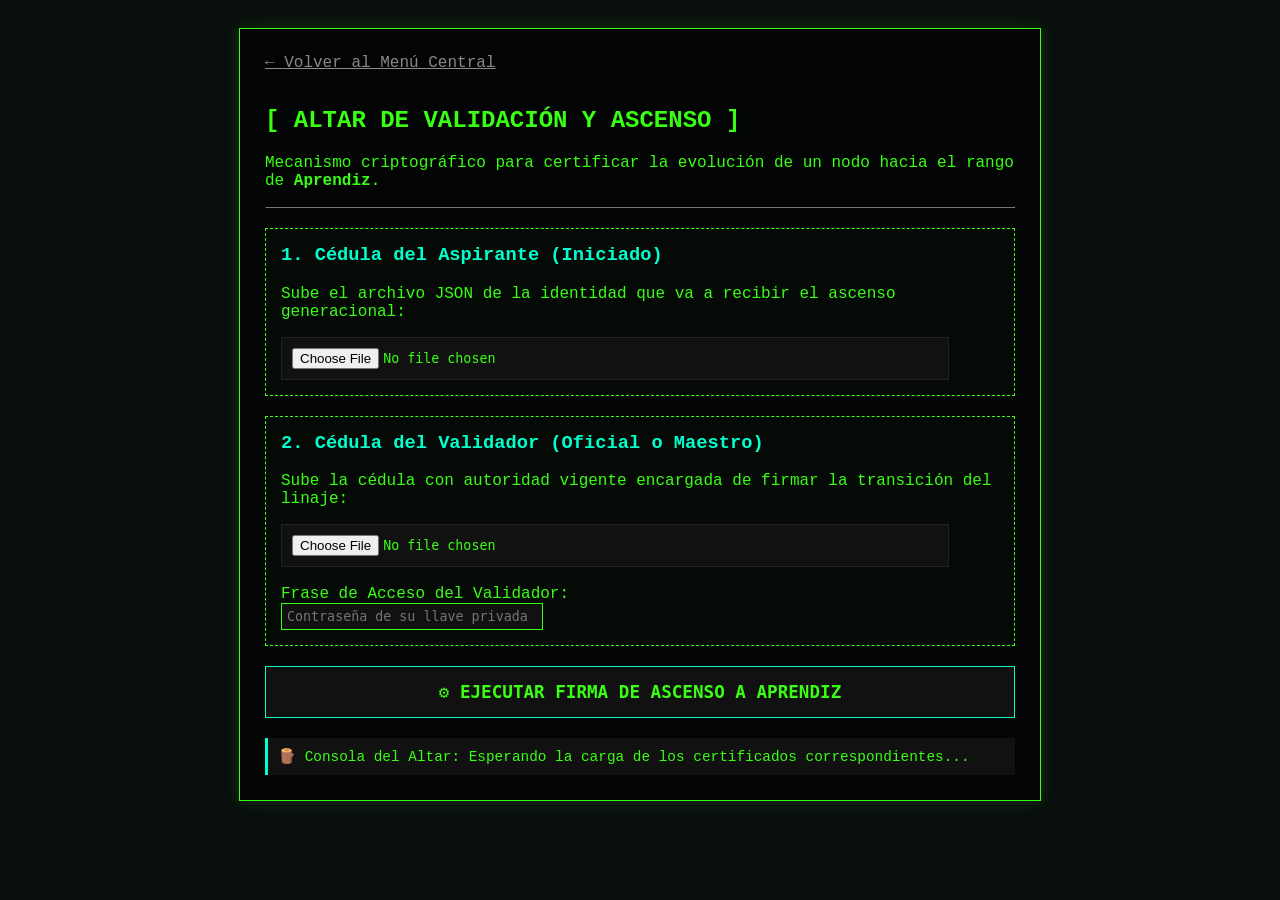
==== test/ascender-cedula.html @ 8b1ed076 "mecanismo de forja y ascenso" ====
<!DOCTYPE html>
<html lang="es">
<head>
    <meta charset="UTF-8">
    <title>Macondo Core - Altar de Ascenso</title>
    <style>
        body { background: #0a0f0d; color: #39ff14; font-family: 'Courier New', monospace; padding: 20px; }
        .terminal { border: 1px solid #39ff14; padding: 25px; background: #020504; box-shadow: 0 0 15px rgba(57,255,20,0.15); max-width: 750px; margin: 0 auto; }
        .panel-carga { border: 1px dashed #39ff14; padding: 15px; background: #050a07; margin-bottom: 20px; }
        .panel-carga h3 { margin-top: 0; color: #00ffcc; }
        input[type="file"] { background: #111; color: #39ff14; padding: 10px; width: 90%; border: 1px solid #222; font-family: monospace; }
        input[type="password"] { background: #111; color: #39ff14; border: 1px solid #39ff14; padding: 5px; font-family: monospace; width: 250px; }
        button { background: #111; color: #39ff14; border: 1px solid #00ffcc; padding: 15px; cursor: pointer; font-family: monospace; width: 100%; font-size: 1.1rem; font-weight: bold; }
        button:hover { background: #00ffcc; color: #000; box-shadow: 0 0 15px rgba(0,255,204,0.4); }
        .btn-back { background: transparent; color: #888; border: none; text-decoration: underline; cursor: pointer; display: inline-block; margin-bottom: 15px; }
        .btn-back:hover { color: #39ff14; }
        .status-box { background: #111; padding: 10px; border-left: 3px solid #39ff14; font-size: 0.9rem; margin-top: 15px; }
    </style>
</head>
<body>

    <div class="terminal">
        <a href="index.html" class="btn-back">← Volver al Menú Central</a>
        <h2>[ ALTAR DE VALIDACIÓN Y ASCENSO ]</h2>
        <p>Mecanismo criptográfico para certificar la evolución de un nodo hacia el rango de <strong>Aprendiz</strong>.</p>
        <hr style="border-color: #222; margin-bottom: 20px;">

        <!-- SECCIÓN 1: CÉDULA DEL INICIADO -->
        <div class="panel-carga">
            <h3>1. Cédula del Aspirante (Iniciado)</h3>
            <p>Sube el archivo JSON de la identidad que va a recibir el ascenso generacional:</p>
            <input type="file" id="fileIniciado" accept=".json">
            <div id="infoIniciado" class="status-box" style="display:none;"></div>
        </div>

        <!-- SECCIÓN 2: CÉDULA DEL AUTORIZADOR -->
        <div class="panel-carga">
            <h3>2. Cédula del Validador (Oficial o Maestro)</h3>
            <p>Sube la cédula con autoridad vigente encargada de firmar la transición del linaje:</p>
            <input type="file" id="fileValidador" accept=".json"><br><br>
            <label>Frase de Acceso del Validador:</label><br>
            <input type="password" id="passValidador" placeholder="Contraseña de su llave privada">
            <div id="infoValidador" class="status-box" style="display:none;"></div>
        </div>

        <!-- ACCIÓN DE FIRMA CRIPTOGRÁFICA -->
        <button id="btnFirmarAscenso">⚙️ EJECUTAR FIRMA DE ASCENSO A APRENDIZ</button>

        <div id="logConsola" class="status-box" style="margin-top:20px; border-color: #00ffcc;">
            🪵 Consola del Altar: Esperando la carga de los certificados correspondientes...
        </div>
    </div>

    <!-- Carga de librerías locales -->
    <script src="../src/openpgp.min.js"></script>
   <script type="module">
        import { MacondoCrypto } from '../src/macondo-crypto.js';

        // Variables globales en RAM para retener los objetos cargados
        let datosIniciado = null;
        let datosValidador = null;

        const log = (texto, esError = false) => {
            const consola = document.getElementById('logConsola');
            consola.style.borderColor = esError ? "#ff3333" : "#00ffcc";
            consola.innerHTML = esError ? `❌ ${texto}` : `🪵 ${texto}`;
        };

        // Función auxiliar para leer archivos locales .json de forma asíncrona
        const procesarArchivo = (elementoInput, elementoInfo, callbackAsignacion) => {
            elementoInput.addEventListener('change', (e) => {
                const archivo = e.target.files[0];
                if (!archivo) return;

                const lector = new FileReader();
                lector.onload = (evento) => {
                    try {
                        const jsonParsed = JSON.parse(evento.target.result);
                        callbackAsignacion(jsonParsed);
                        
                        elementoInfo.style.display = "block";
                        elementoInfo.innerHTML = `<strong>Nodo:</strong> ${jsonParsed.metadata.alias_custodio}<br>
                                                  <strong>Rango Actual:</strong> ${jsonParsed.metadata.rango_actual}<br>
                                                  <strong>Generación:</strong> ${jsonParsed.metadata.generacion_actual}`;
                        log(`Archivo de ${jsonParsed.metadata.alias_custodio} cargado en memoria RAM.`);
                    } catch (err) {
                        log("El archivo seleccionado no es un JSON válido de Macondo.", true);
                    }
                };
                lector.readAsText(archivo);
            });
        };

        // Vincular los lectores a las zonas de carga del Altar
        procesarArchivo(document.getElementById('fileIniciado'), document.getElementById('infoIniciado'), (json) => { datosIniciado = json; });
        procesarArchivo(document.getElementById('fileValidador'), document.getElementById('infoValidador'), (json) => { datosValidador = json; });

        // Ejecución Criptográfica del Rito de Ascenso
        document.getElementById('btnFirmarAscenso').addEventListener('click', async () => {
            const claveValidador = document.getElementById('passValidador').value;

            if (!datosIniciado || !datosValidador) {
                log("Faltan certificados. Se requieren ambas cédulas para consumar el rito.", true);
                return;
            }
            if (!claveValidador) {
                log("Se requiere la frase de acceso del Validador para desbloquear su firma privada.", true);
                return;
            }

            log("⛓️ Iniciando transición de linaje criptográfico... Procesando en RAM.");

            try {
                // 1. Preparar los datos que la autoridad va a certificar
                const manifiestoAscenso = {
                    aspirante: datosIniciado.metadata.alias_custodio,
                    nuevo_rango: "Aprendiz",
                    generacion_origen: datosIniciado.metadata.generacion_actual,
                    llave_publica_aspirante: datosIniciado.certificado_actual.pgp_public_key,
                    autorizador: datosValidador.metadata.alias_custodio,
                    rango_autorizador: datosValidador.metadata.rango_actual,
                    fecha_firmado: new Date().toISOString()
                };

                const textoA_Firmar = JSON.stringify(manifiestoAscenso);

                // 2. Ejecutar la firma digital con la llave privada encriptada del Oficial/Maestro
                log("🔒 Desencriptando llave del validador y aplicando firma PGP desprendida...");
                const firmaGeneracional = await MacondoCrypto.firmarAccion(
                    textoA_Firmar,
                    datosValidador.certificado_actual.pgp_encrypted_private_key,
                    claveValidador
                );

                // 3. Mutar la estructura de la Cédula del Iniciado al rango de Aprendiz (Generación 2)
                const nuevaCedulaAprendiz = JSON.parse(JSON.stringify(datosIniciado)); // Clonación limpia
                
                // Archivar la identidad de Iniciado en el historial de linaje pasado
                const eslabonHistorico = {
                    generacion: datosIniciado.metadata.generacion_actual,
                    rango: datosIniciado.metadata.rango_actual,
                    fecha_forja: datosIniciado.certificado_actual.fecha_forja,
                    pgp_public_key: datosIniciado.certificado_actual.pgp_public_key,
                    firma_de_ascenso: "Auto-forjada al inicio"
                };

                nuevaCedulaAprendiz.metadata.rango_actual = "Aprendiz";
                nuevaCedulaAprendiz.metadata.generacion_actual = 2;
                nuevaCedulaAprendiz.certificado_actual.fecha_forja = manifiestoAscenso.fecha_firmado;
                
                // Guardamos el registro del validador y su estampa matemática en la red de confianza
                nuevaCedulaAprendiz.autorizaciones.firma_oficial_validador = firmaGeneracional;
                nuevaCedulaAprendiz.linaje_generacional.push(eslabonHistorico);

                log("🟢 [ÉXITO CRIPTOGRÁFICO] Ascenso firmado. Preparando descarga del nuevo archivo...");

                // 4. Descargar la Cédula de Aprendiz actualizada
                const jsonString = JSON.stringify(nuevaCedulaAprendiz, null, 2);
                const blob = new Blob([jsonString], { type: "application/json" });
                const url = URL.createObjectURL(blob);
                const a = document.createElement('a');
                a.href = url;
                a.download = `cedula_${nuevaCedulaAprendiz.metadata.alias_custodio}_aprendiz.json`;
                document.body.appendChild(a);
                a.click();
                document.body.removeChild(a);
                URL.revokeObjectURL(url);

                log("🟢 Proceso culminado. Cédula evolutiva de Rango Aprendiz descargada de forma segura.");

            } catch (error) {
                log(`Fallo en el rito de firma: ${error.message}`, true);
            }
        });
    </script>
</body>
</html>
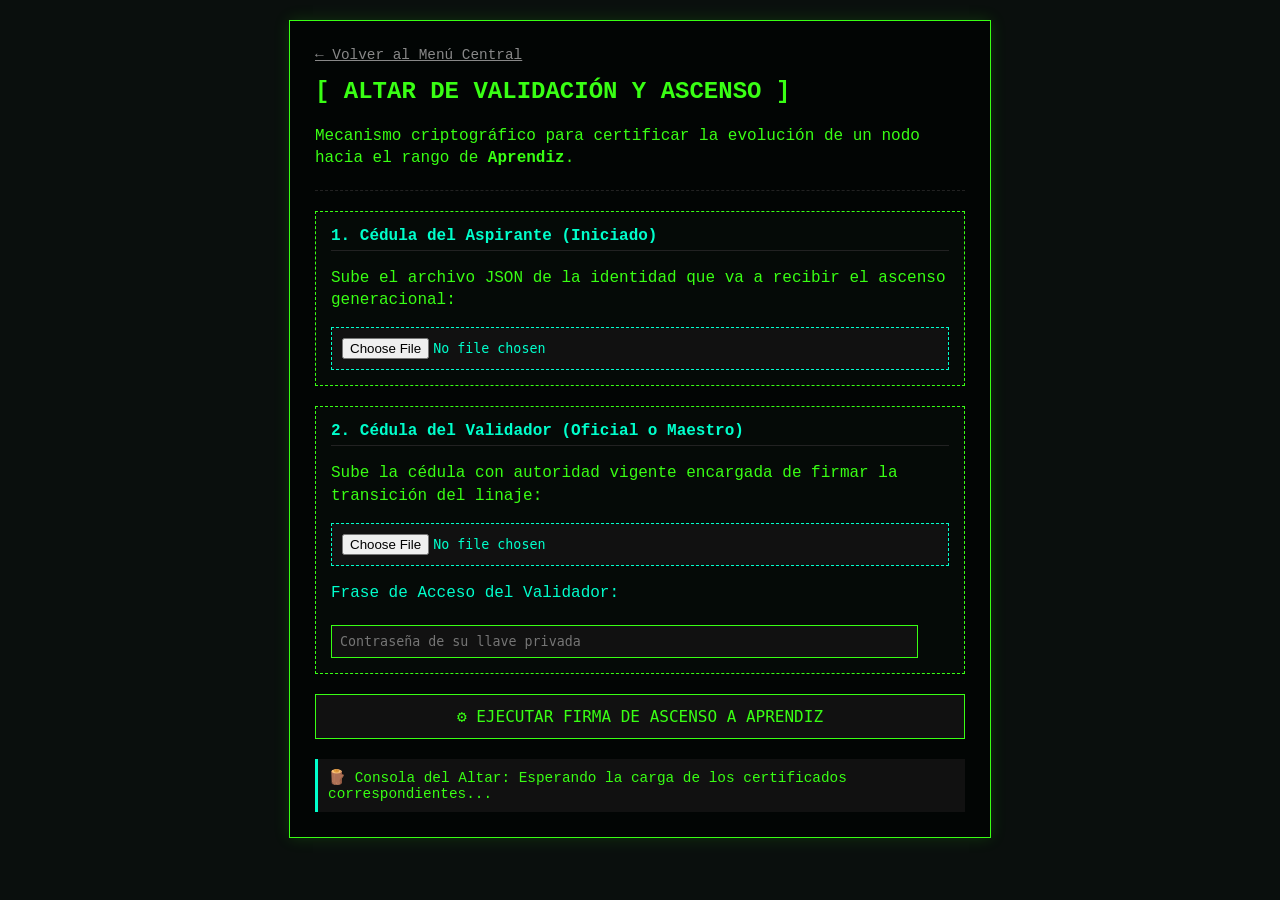
==== commit e0a575d0: "css y perfil creamos una carpeta de css y hemos mejorado el pefil del custodio y del iniciado" ====
--- a/test/ascender-cedula.html
+++ b/test/ascender-cedula.html
@@ -1,177 +1,98 @@
 <!DOCTYPE html>
 <html lang="es">
-<head>
-    <meta charset="UTF-8">
-    <title>Macondo Core - Altar de Ascenso</title>
-    <style>
-        body { background: #0a0f0d; color: #39ff14; font-family: 'Courier New', monospace; padding: 20px; }
-        .terminal { border: 1px solid #39ff14; padding: 25px; background: #020504; box-shadow: 0 0 15px rgba(57,255,20,0.15); max-width: 750px; margin: 0 auto; }
-        .panel-carga { border: 1px dashed #39ff14; padding: 15px; background: #050a07; margin-bottom: 20px; }
-        .panel-carga h3 { margin-top: 0; color: #00ffcc; }
-        input[type="file"] { background: #111; color: #39ff14; padding: 10px; width: 90%; border: 1px solid #222; font-family: monospace; }
-        input[type="password"] { background: #111; color: #39ff14; border: 1px solid #39ff14; padding: 5px; font-family: monospace; width: 250px; }
-        button { background: #111; color: #39ff14; border: 1px solid #00ffcc; padding: 15px; cursor: pointer; font-family: monospace; width: 100%; font-size: 1.1rem; font-weight: bold; }
-        button:hover { background: #00ffcc; color: #000; box-shadow: 0 0 15px rgba(0,255,204,0.4); }
-        .btn-back { background: transparent; color: #888; border: none; text-decoration: underline; cursor: pointer; display: inline-block; margin-bottom: 15px; }
-        .btn-back:hover { color: #39ff14; }
-        .status-box { background: #111; padding: 10px; border-left: 3px solid #39ff14; font-size: 0.9rem; margin-top: 15px; }
-    </style>
-</head>
-<body>
+    <head>
+        <meta charset="UTF-8" />
+        <title>Macondo Core - Altar de Ascenso</title>
+        <link rel="stylesheet" href="../css/terminal.css">
+    </head>
+    <body>
+        <div class="terminal">
+            <a href="index.html" class="btn-back">← Volver al Menú Central</a>
+            <h2>[ ALTAR DE VALIDACIÓN Y ASCENSO ]</h2>
+            <p>Mecanismo criptográfico para certificar la evolución de un nodo hacia el rango de <strong>Aprendiz</strong>.</p>
+            <hr style="border-color: #222; margin-bottom: 20px" />
 
-    <div class="terminal">
-        <a href="index.html" class="btn-back">← Volver al Menú Central</a>
-        <h2>[ ALTAR DE VALIDACIÓN Y ASCENSO ]</h2>
-        <p>Mecanismo criptográfico para certificar la evolución de un nodo hacia el rango de <strong>Aprendiz</strong>.</p>
-        <hr style="border-color: #222; margin-bottom: 20px;">
+            <!-- SECCIÓN 1: CÉDULA DEL INICIADO -->
+            <div class="panel-carga">
+                <h3>1. Cédula del Aspirante (Iniciado)</h3>
+                <p>Sube el archivo JSON de la identidad que va a recibir el ascenso generacional:</p>
+                <input type="file" id="fileIniciado" accept=".json" />
+                <div id="infoIniciado" class="status-box" style="display: none"></div>
+            </div>
 
-        <!-- SECCIÓN 1: CÉDULA DEL INICIADO -->
-        <div class="panel-carga">
-            <h3>1. Cédula del Aspirante (Iniciado)</h3>
-            <p>Sube el archivo JSON de la identidad que va a recibir el ascenso generacional:</p>
-            <input type="file" id="fileIniciado" accept=".json">
-            <div id="infoIniciado" class="status-box" style="display:none;"></div>
+            <!-- SECCIÓN 2: CÉDULA DEL AUTORIZADOR -->
+            <div class="panel-carga">
+                <h3>2. Cédula del Validador (Oficial o Maestro)</h3>
+                <p>Sube la cédula con autoridad vigente encargada de firmar la transición del linaje:</p>
+                <input type="file" id="fileValidador" accept=".json" /><br /><br />
+                <label>Frase de Acceso del Validador:</label><br />
+                <input type="password" id="passValidador" placeholder="Contraseña de su llave privada" />
+                <div id="infoValidador" class="status-box" style="display: none"></div>
+            </div>
+
+            <!-- ACCIÓN DE FIRMA CRIPTOGRÁFICA -->
+            <button id="btnFirmarAscenso">⚙️ EJECUTAR FIRMA DE ASCENSO A APRENDIZ</button>
+
+            <div id="logConsola" class="status-box" style="margin-top: 20px; border-color: #00ffcc">
+                🪵 Consola del Altar: Esperando la carga de los certificados correspondientes...
+            </div>
         </div>
 
-        <!-- SECCIÓN 2: CÉDULA DEL AUTORIZADOR -->
-        <div class="panel-carga">
-            <h3>2. Cédula del Validador (Oficial o Maestro)</h3>
-            <p>Sube la cédula con autoridad vigente encargada de firmar la transición del linaje:</p>
-            <input type="file" id="fileValidador" accept=".json"><br><br>
-            <label>Frase de Acceso del Validador:</label><br>
-            <input type="password" id="passValidador" placeholder="Contraseña de su llave privada">
-            <div id="infoValidador" class="status-box" style="display:none;"></div>
-        </div>
+        <!-- Carga de librerías locales -->
+        <script src="../src/openpgp.min.js"></script>
+        <script type="module">
+            import { AscenderLogica } from "../src/ascender-logica.js?v=999";
 
-        <!-- ACCIÓN DE FIRMA CRIPTOGRÁFICA -->
-        <button id="btnFirmarAscenso">⚙️ EJECUTAR FIRMA DE ASCENSO A APRENDIZ</button>
+            let datosIniciado = null;
+            let datosValidador = null;
 
-        <div id="logConsola" class="status-box" style="margin-top:20px; border-color: #00ffcc;">
-            🪵 Consola del Altar: Esperando la carga de los certificados correspondientes...
-        </div>
-    </div>
+            const log = (texto, esError = false) => {
+                const consola = document.getElementById("logConsola");
+                consola.style.borderColor = esError ? "#ff3333" : "#00ffcc";
+                consola.innerHTML = esError ? `❌ ${texto}` : `🪵 ${texto}`;
+            };
 
-    <!-- Carga de librerías locales -->
-    <script src="../src/openpgp.min.js"></script>
-   <script type="module">
-        import { MacondoCrypto } from '../src/macondo-crypto.js';
+            const mostrarInformacion = (json, elementoInfo) => {
+                elementoInfo.style.display = "block";
+                elementoInfo.innerHTML = `<strong>Nodo:</strong> ${json.metadata.alias_custodio}<br>
+                                          <strong>Rango Actual:</strong> ${json.metadata.rango_actual}<br>
+                                          <strong>Generación:</strong> ${json.metadata.generacion_actual}`;
+                log(`Archivo de ${json.metadata.alias_custodio} cargado en memoria RAM.`);
+            };
 
-        // Variables globales en RAM para retener los objetos cargados
-        let datosIniciado = null;
-        let datosValidador = null;
+            // Escuchadores de carga usando el módulo desacoplado
+            document.getElementById("fileIniciado").addEventListener("change", (e) => {
+                if (!e.target.files[0]) return;
+                AscenderLogica.leerArchivoJson(e.target.files[0], 
+                    (json) => { datosIniciado = json; mostrarInformacion(json, document.getElementById("infoIniciado")); },
+                    (errTexto) => log(errTexto, true)
+                );
+            });
 
-        const log = (texto, esError = false) => {
-            const consola = document.getElementById('logConsola');
-            consola.style.borderColor = esError ? "#ff3333" : "#00ffcc";
-            consola.innerHTML = esError ? `❌ ${texto}` : `🪵 ${texto}`;
-        };
+            document.getElementById("fileValidador").addEventListener("change", (e) => {
+                if (!e.target.files[0]) return;
+                AscenderLogica.leerArchivoJson(e.target.files[0], 
+                    (json) => { datosValidador = json; mostrarInformacion(json, document.getElementById("infoValidador")); },
+                    (errTexto) => log(errTexto, true)
+                );
+            });
 
-        // Función auxiliar para leer archivos locales .json de forma asíncrona
-        const procesarArchivo = (elementoInput, elementoInfo, callbackAsignacion) => {
-            elementoInput.addEventListener('change', (e) => {
-                const archivo = e.target.files[0];
-                if (!archivo) return;
+            // Disparador del Rito Criptográfico
+            document.getElementById("btnFirmarAscenso").addEventListener("click", async () => {
+                const claveValidador = document.getElementById("passValidador").value;
 
-                const lector = new FileReader();
-                lector.onload = (evento) => {
-                    try {
-                        const jsonParsed = JSON.parse(evento.target.result);
-                        callbackAsignacion(jsonParsed);
-                        
-                        elementoInfo.style.display = "block";
-                        elementoInfo.innerHTML = `<strong>Nodo:</strong> ${jsonParsed.metadata.alias_custodio}<br>
-                                                  <strong>Rango Actual:</strong> ${jsonParsed.metadata.rango_actual}<br>
-                                                  <strong>Generación:</strong> ${jsonParsed.metadata.generacion_actual}`;
-                        log(`Archivo de ${jsonParsed.metadata.alias_custodio} cargado en memoria RAM.`);
-                    } catch (err) {
-                        log("El archivo seleccionado no es un JSON válido de Macondo.", true);
-                    }
-                };
-                lector.readAsText(archivo);
+                if (!datosIniciado || !datosValidador) {
+                    log("Faltan certificados. Se requieren ambas cédulas para consumar el rito.", true);
+                    return;
+                }
+                if (!claveValidador) {
+                    log("Se requiere la frase de acceso del Validador para desbloquear su firma privada.", true);
+                    return;
+                }
+
+                // Delegamos todo el rito matemático a la lógica desacoplada
+                await AscenderLogica.ejecutarAscenso(datosIniciado, datosValidador, claveValidador, log);
             });
-        };
-
-        // Vincular los lectores a las zonas de carga del Altar
-        procesarArchivo(document.getElementById('fileIniciado'), document.getElementById('infoIniciado'), (json) => { datosIniciado = json; });
-        procesarArchivo(document.getElementById('fileValidador'), document.getElementById('infoValidador'), (json) => { datosValidador = json; });
-
-        // Ejecución Criptográfica del Rito de Ascenso
-        document.getElementById('btnFirmarAscenso').addEventListener('click', async () => {
-            const claveValidador = document.getElementById('passValidador').value;
-
-            if (!datosIniciado || !datosValidador) {
-                log("Faltan certificados. Se requieren ambas cédulas para consumar el rito.", true);
-                return;
-            }
-            if (!claveValidador) {
-                log("Se requiere la frase de acceso del Validador para desbloquear su firma privada.", true);
-                return;
-            }
-
-            log("⛓️ Iniciando transición de linaje criptográfico... Procesando en RAM.");
-
-            try {
-                // 1. Preparar los datos que la autoridad va a certificar
-                const manifiestoAscenso = {
-                    aspirante: datosIniciado.metadata.alias_custodio,
-                    nuevo_rango: "Aprendiz",
-                    generacion_origen: datosIniciado.metadata.generacion_actual,
-                    llave_publica_aspirante: datosIniciado.certificado_actual.pgp_public_key,
-                    autorizador: datosValidador.metadata.alias_custodio,
-                    rango_autorizador: datosValidador.metadata.rango_actual,
-                    fecha_firmado: new Date().toISOString()
-                };
-
-                const textoA_Firmar = JSON.stringify(manifiestoAscenso);
-
-                // 2. Ejecutar la firma digital con la llave privada encriptada del Oficial/Maestro
-                log("🔒 Desencriptando llave del validador y aplicando firma PGP desprendida...");
-                const firmaGeneracional = await MacondoCrypto.firmarAccion(
-                    textoA_Firmar,
-                    datosValidador.certificado_actual.pgp_encrypted_private_key,
-                    claveValidador
-                );
-
-                // 3. Mutar la estructura de la Cédula del Iniciado al rango de Aprendiz (Generación 2)
-                const nuevaCedulaAprendiz = JSON.parse(JSON.stringify(datosIniciado)); // Clonación limpia
-                
-                // Archivar la identidad de Iniciado en el historial de linaje pasado
-                const eslabonHistorico = {
-                    generacion: datosIniciado.metadata.generacion_actual,
-                    rango: datosIniciado.metadata.rango_actual,
-                    fecha_forja: datosIniciado.certificado_actual.fecha_forja,
-                    pgp_public_key: datosIniciado.certificado_actual.pgp_public_key,
-                    firma_de_ascenso: "Auto-forjada al inicio"
-                };
-
-                nuevaCedulaAprendiz.metadata.rango_actual = "Aprendiz";
-                nuevaCedulaAprendiz.metadata.generacion_actual = 2;
-                nuevaCedulaAprendiz.certificado_actual.fecha_forja = manifiestoAscenso.fecha_firmado;
-                
-                // Guardamos el registro del validador y su estampa matemática en la red de confianza
-                nuevaCedulaAprendiz.autorizaciones.firma_oficial_validador = firmaGeneracional;
-                nuevaCedulaAprendiz.linaje_generacional.push(eslabonHistorico);
-
-                log("🟢 [ÉXITO CRIPTOGRÁFICO] Ascenso firmado. Preparando descarga del nuevo archivo...");
-
-                // 4. Descargar la Cédula de Aprendiz actualizada
-                const jsonString = JSON.stringify(nuevaCedulaAprendiz, null, 2);
-                const blob = new Blob([jsonString], { type: "application/json" });
-                const url = URL.createObjectURL(blob);
-                const a = document.createElement('a');
-                a.href = url;
-                a.download = `cedula_${nuevaCedulaAprendiz.metadata.alias_custodio}_aprendiz.json`;
-                document.body.appendChild(a);
-                a.click();
-                document.body.removeChild(a);
-                URL.revokeObjectURL(url);
-
-                log("🟢 Proceso culminado. Cédula evolutiva de Rango Aprendiz descargada de forma segura.");
-
-            } catch (error) {
-                log(`Fallo en el rito de firma: ${error.message}`, true);
-            }
-        });
-    </script>
-</body>
+        </script>
+    </body>
 </html>
--- a/css/terminal.css
+++ b/css/terminal.css
@@ -0,0 +1,216 @@
+/**
+ * PROYECTO MACONDO - ESTILO UNIVERSAL DE TERMINAL SOBERANA
+ * Diseño de alto contraste adaptado para pantallas e interfaces comunitarias.
+ */
+
+/* Variables de Color Termodinámicas */
+:root {
+    --bg-principal: #0a0f0d;
+    --bg-caja: #020504;
+    --verde-terminal: #39ff14;
+    --cian-validador: #00ffcc;
+    --rojo-alerta: #ff3333;
+    --gris-borde: #222;
+    --gris-texto: #888;
+}
+
+body {
+    background: var(--bg-principal);
+    color: var(--verde-terminal);
+    font-family: "Courier New", monospace;
+    padding: 20px;
+    margin: 0;
+}
+
+.terminal {
+    border: 1px solid var(--verde-terminal);
+    padding: 25px;
+    background: var(--bg-caja);
+    box-shadow: 0 0 15px rgba(57, 255, 20, 0.15);
+    max-width: 650px;
+    margin: 0 auto;
+}
+
+/* Ampliación para el Altar de Ascenso */
+.terminal.ancho-extendido {
+    max-width: 750px;
+}
+
+h1 {
+    color: var(--cian-validador);
+    text-shadow: 0 0 5px rgba(0, 255, 204, 0.3);
+    text-align: center;
+}
+
+h2 {
+    margin-top: 0;
+}
+
+h3 {
+    color: var(--verde-terminal);
+    margin-top: 0;
+    font-size: 1rem;
+    border-bottom: 1px solid var(--gris-borde);
+    padding-bottom: 5px;
+}
+
+p {
+    line-height: 1.4;
+}
+
+hr {
+    border: 0;
+    border-top: 1px dashed var(--verde-terminal);
+    margin: 20px 0;
+}
+
+.form-group {
+    margin-bottom: 15px;
+}
+
+label {
+    color: var(--cian-validador);
+    display: block;
+    margin-bottom: 5px;
+}
+
+input[type="text"], 
+input[type="password"], 
+select {
+    background: #111;
+    color: var(--verde-terminal);
+    border: 1px solid var(--verde-terminal);
+    padding: 8px;
+    font-family: monospace;
+    width: 95%;
+    box-sizing: border-box;
+}
+
+input[type="file"] {
+    background: #111;
+    color: var(--cian-validador);
+    border: 1px dashed var(--cian-validador);
+    padding: 10px;
+    width: 100%;
+    font-family: monospace;
+    box-sizing: border-box;
+}
+
+button {
+    background: #111;
+    color: var(--verde-terminal);
+    border: 1px solid var(--verde-terminal);
+    padding: 12px 24px;
+    cursor: pointer;
+    font-family: monospace;
+    width: 100%;
+    font-size: 1rem;
+    transition: all 0.2s ease;
+}
+
+button:hover {
+    background: var(--verde-terminal);
+    color: #000;
+    font-weight: bold;
+    box-shadow: 0 0 10px var(--verde-terminal);
+}
+
+.btn-back {
+    background: transparent;
+    color: var(--gris-texto);
+    border: none;
+    text-decoration: underline;
+    cursor: pointer;
+    display: inline-block;
+    margin-bottom: 15px;
+    font-size: 0.9rem;
+}
+
+.btn-back:hover {
+    color: var(--verde-terminal);
+}
+
+textarea {
+    width: 100%;
+    height: 120px;
+    background: #111;
+    color: var(--verde-terminal);
+    border: 1px solid var(--gris-borde);
+    font-family: monospace;
+    margin-top: 10px;
+    resize: none;
+    box-sizing: border-box;
+}
+
+/* Cajas de Estado Dinámicas */
+.status-box {
+    background: #111;
+    padding: 10px;
+    border-left: 3px solid var(--verde-terminal);
+    font-size: 0.9rem;
+    margin-top: 15px;
+}
+
+.status-live {
+    background: #111;
+    padding: 12px;
+    border-left: 4px solid var(--cian-validador);
+    font-size: 0.95rem;
+    margin-top: 10px;
+    display: none;
+    line-height: 1.4;
+    color: var(--cian-validador);
+}
+
+/* Paneles de Contenedores Especiales */
+.panel-soberano {
+    border: 1px dashed var(--verde-terminal);
+    padding: 15px;
+    background: #050a07;
+    margin-bottom: 15px;
+}
+
+.panel-lector {
+    border: 1px solid var(--cian-validador);
+    padding: 15px;
+    background: #010806;
+    margin-bottom: 20px;
+}
+
+.panel-carga {
+    border: 1px dashed var(--verde-terminal);
+    padding: 15px;
+    background: #050a07;
+    margin-bottom: 20px;
+}
+
+.panel-carga h3 {
+    color: var(--cian-validador);
+}
+
+/* Menú de Cuadrícula (Index) */
+.menu-grid {
+    display: flex;
+    flex-direction: column;
+    gap: 20px;
+    margin-top: 30px;
+}
+
+.btn-nav {
+    background: #111;
+    color: var(--verde-terminal);
+    border: 1px solid var(--verde-terminal);
+    padding: 20px;
+    font-size: 1.1rem;
+    cursor: pointer;
+    font-family: monospace;
+    text-decoration: none;
+    transition: all 0.3s ease;
+    text-align: center;
+}
+
+.btn-nav:hover {
+    background: var(--verde-terminal);
+    color: #000;
+    box-shadow: 0 0 10px var(--verde-terminal);
+}
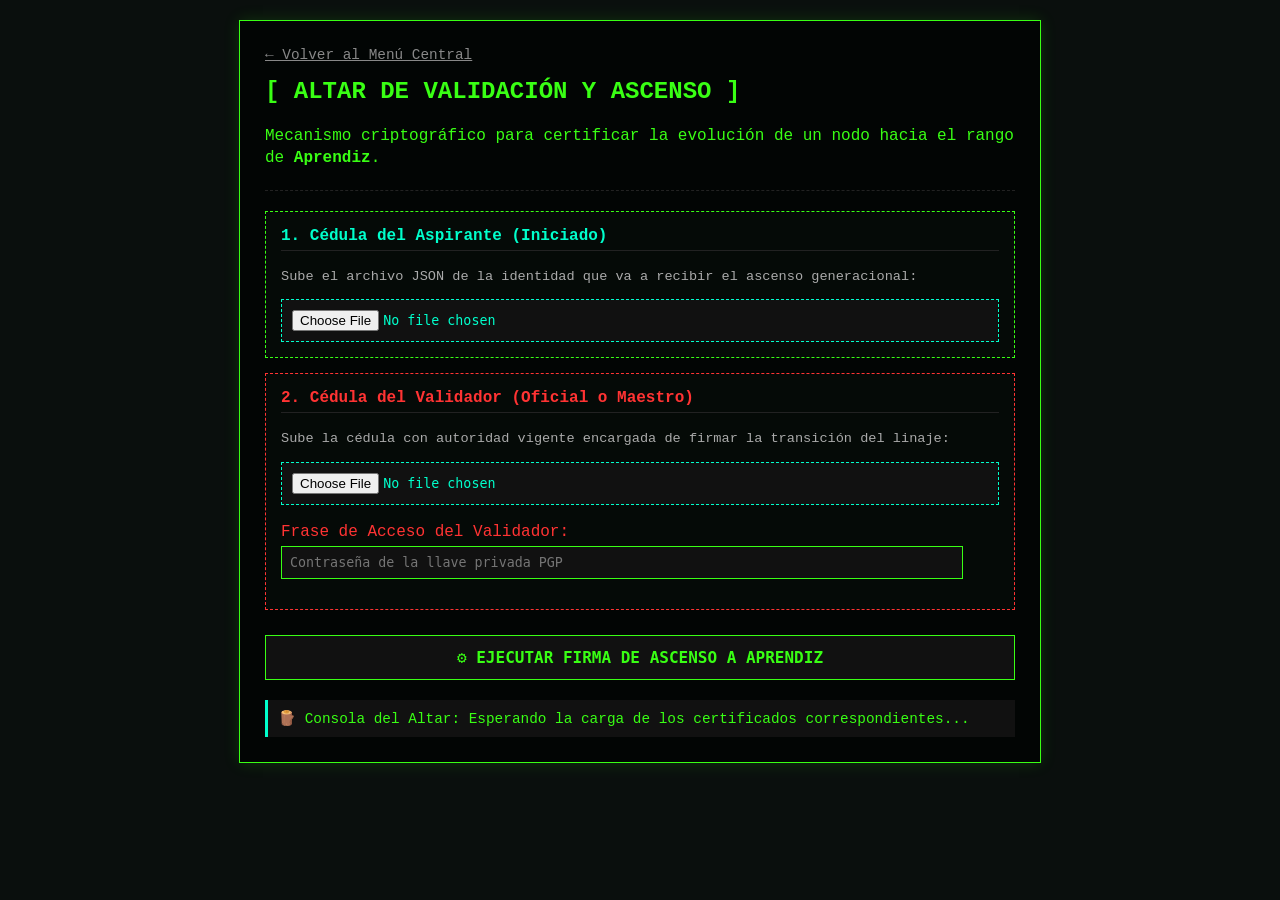
==== commit 71ecba7e: "medida de segurida Con esto, el sistema procesará de forma asíncrona la firma desprendida real a tra" ====
--- a/test/ascender-cedula.html
+++ b/test/ascender-cedula.html
@@ -4,35 +4,55 @@
         <meta charset="UTF-8" />
         <title>Macondo Core - Altar de Ascenso</title>
         <link rel="stylesheet" href="../css/terminal.css">
+        <style>
+            /* Ajustes finos para mantener la rejilla compacta y legible */
+            .panel-carga { margin-bottom: 15px; }
+            .caja-password {
+                background: #000;
+                color: #ff3333;
+                border: 1px dashed #ff3333;
+                font-family: monospace;
+                padding: 6px;
+                width: 100%;
+                box-sizing: border-box;
+            }
+        </style>
     </head>
     <body>
-        <div class="terminal">
+        <div class="terminal ancho-extendido">
             <a href="index.html" class="btn-back">← Volver al Menú Central</a>
             <h2>[ ALTAR DE VALIDACIÓN Y ASCENSO ]</h2>
             <p>Mecanismo criptográfico para certificar la evolución de un nodo hacia el rango de <strong>Aprendiz</strong>.</p>
             <hr style="border-color: #222; margin-bottom: 20px" />
 
             <!-- SECCIÓN 1: CÉDULA DEL INICIADO -->
-            <div class="panel-carga">
+            <div class="panel-carga panel-soberano">
                 <h3>1. Cédula del Aspirante (Iniciado)</h3>
-                <p>Sube el archivo JSON de la identidad que va a recibir el ascenso generacional:</p>
+                <p style="font-size:0.85rem; color:#aaa;">Sube el archivo JSON de la identidad que va a recibir el ascenso generacional:</p>
                 <input type="file" id="fileIniciado" accept=".json" />
-                <div id="infoIniciado" class="status-box" style="display: none"></div>
+                <div id="infoIniciado" class="status-box" style="display: none; margin-top: 10px; border-color: #39ff14;"></div>
             </div>
 
             <!-- SECCIÓN 2: CÉDULA DEL AUTORIZADOR -->
-            <div class="panel-carga">
-                <h3>2. Cédula del Validador (Oficial o Maestro)</h3>
-                <p>Sube la cédula con autoridad vigente encargada de firmar la transición del linaje:</p>
+            <div class="panel-carga panel-carga-critica" style="border-color: #ff3333;">
+                <h3 style="color: #ff3333;">2. Cédula del Validador (Oficial o Maestro)</h3>
+                <p style="font-size:0.85rem; color:#aaa;">Sube la cédula con autoridad vigente encargada de firmar la transición del linaje:</p>
                 <input type="file" id="fileValidador" accept=".json" /><br /><br />
-                <label>Frase de Acceso del Validador:</label><br />
-                <input type="password" id="passValidador" placeholder="Contraseña de su llave privada" />
-                <div id="infoValidador" class="status-box" style="display: none"></div>
+                
+                <div class="form-group">
+                    <label style="color: #ff3333;">Frase de Acceso del Validador:</label>
+                    <input type="password" id="passValidador" class="caja-password" placeholder="Contraseña de la llave privada PGP" />
+                </div>
+                <div id="infoValidador" class="status-box" style="display: none; margin-top: 10px; border-color: #ff3333;"></div>
             </div>
 
             <!-- ACCIÓN DE FIRMA CRIPTOGRÁFICA -->
-            <button id="btnFirmarAscenso">⚙️ EJECUTAR FIRMA DE ASCENSO A APRENDIZ</button>
+            <button id="btnFirmarAscenso" style="width: 100%; margin-top: 10px; font-weight: bold;">⚙️ EJECUTAR FIRMA DE ASCENSO A APRENDIZ</button>
 
+            <!-- CONTENEDOR DINÁMICO PARA DESCARGA -->
+            <div id="contenedorDescargaRito" style="margin-top: 15px;"></div>
+
+            <!-- CONSOLA DE LOGS -->
             <div id="logConsola" class="status-box" style="margin-top: 20px; border-color: #00ffcc">
                 🪵 Consola del Altar: Esperando la carga de los certificados correspondientes...
             </div>
@@ -54,10 +74,10 @@
 
             const mostrarInformacion = (json, elementoInfo) => {
                 elementoInfo.style.display = "block";
-                elementoInfo.innerHTML = `<strong>Nodo:</strong> ${json.metadata.alias_custodio}<br>
-                                          <strong>Rango Actual:</strong> ${json.metadata.rango_actual}<br>
-                                          <strong>Generación:</strong> ${json.metadata.generacion_actual}`;
-                log(`Archivo de ${json.metadata.alias_custodio} cargado en memoria RAM.`);
+                elementoInfo.innerHTML = `<strong>Nodo:</strong> ${json.metadata?.alias_custodio || "Anónimo"}<br>
+                                          <strong>Rango Actual:</strong> ${json.metadata?.rango_actual || "Desconocido"}<br>
+                                          <strong>Generación:</strong> ${json.metadata?.generacion_actual || "0"}`;
+                log(`Archivo de ${json.metadata?.alias_custodio || "nodo"} cargado en memoria RAM.`);
             };
 
             // Escuchadores de carga usando el módulo desacoplado
@@ -90,9 +110,30 @@
                     return;
                 }
 
+                // Limpiamos descargas previas si las hay
+                const viejoBtn = document.getElementById("btnDescargarEvolucionado");
+                if (viejoBtn) viejoBtn.remove();
+
                 // Delegamos todo el rito matemático a la lógica desacoplada
-                await AscenderLogica.ejecutarAscenso(datosIniciado, datosValidador, claveValidador, log);
+                await AscenderLogica.ejecutarAscenso(datosIniciado, datosValidador, claveValidador, log, ofrecerDescargaPasaporte);
             });
+
+            // Función de retorno para inyectar el botón de descarga cuando openpgp termine su firma
+            function ofrecerDescargaPasaporte(jsonFinal) {
+                const dataStr = "data:text/json;charset=utf-8," + encodeURIComponent(JSON.stringify(jsonFinal, null, 2));
+                const btnDescarga = document.createElement("a");
+                btnDescarga.id = "btnDescargarEvolucionado";
+                btnDescarga.setAttribute("href", dataStr);
+                btnDescarga.setAttribute("download", `cedula_${jsonFinal.metadata.alias_custodio}_EVOLUCIONADA.json`);
+                btnDescarga.className = "btn-nav";
+                btnDescarga.style.borderColor = "#39ff14";
+                btnDescarga.style.color = "#39ff14";
+                btnDescarga.style.textAlign = "center";
+                btnDescarga.style.display = "block";
+                btnDescarga.innerHTML = "💾 DESCARGAR PASAPORTE NODAL TRANSFORMAO";
+
+                document.getElementById("contenedorDescargaRito").appendChild(btnDescarga);
+            }
         </script>
     </body>
 </html>
